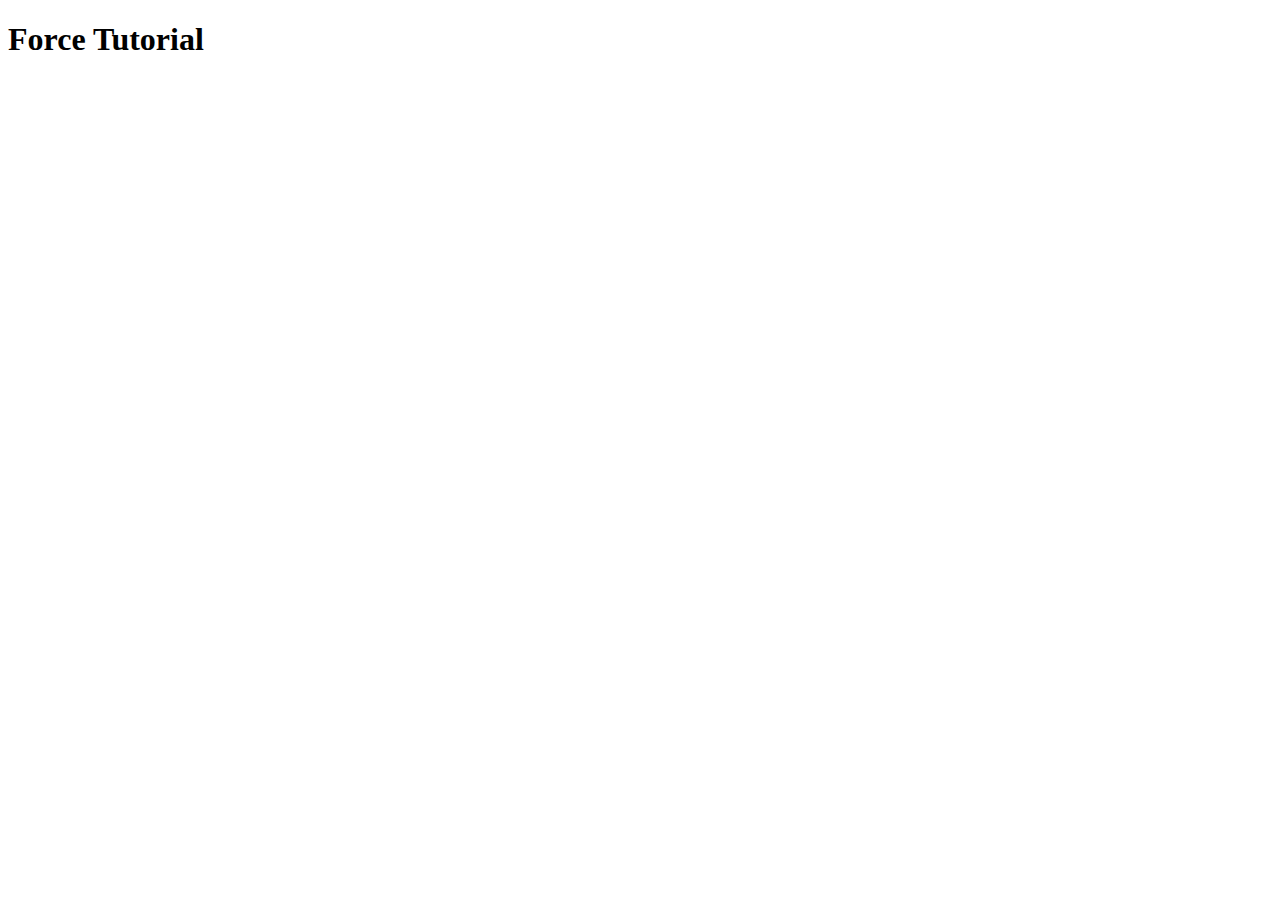
==== simulation/index.html @ 30158556 "d3 tutorial" ====
<!DOCTYPE html>
<html>
  <head>
    <meta charset="utf-8">
    <title>Force Tutorial</title>
  </head>
  <body>
    <h1>Force Tutorial</h1>
    <canvas id="network" width="500" height="500"></canvas>
    <script src="https://d3js.org/d3.v4.min.js"></script>
    <script type="text/javascript">
      var graph = {
        nodes: [
          {
            name: "john",
            age: 36
          },
          {
            name: "alejo",
            age: 23
          },
          {
            name: "juan",
            age: 20
          },
          {
            name: "stephany",
            age: 23
          },
          {
            name: "carlos",
            age: 50
          },
          {
            name: "arnulfo",
            age: 96
          }
        ]
      }
      var canvas = d3.select("#network"),
      //returns the html or dom element
          ctx = canvas.node().getContext("2d"),
          width = canvas.attr("width"),
          height = canvas.attr("height");
    </script>
  </body>
</html>
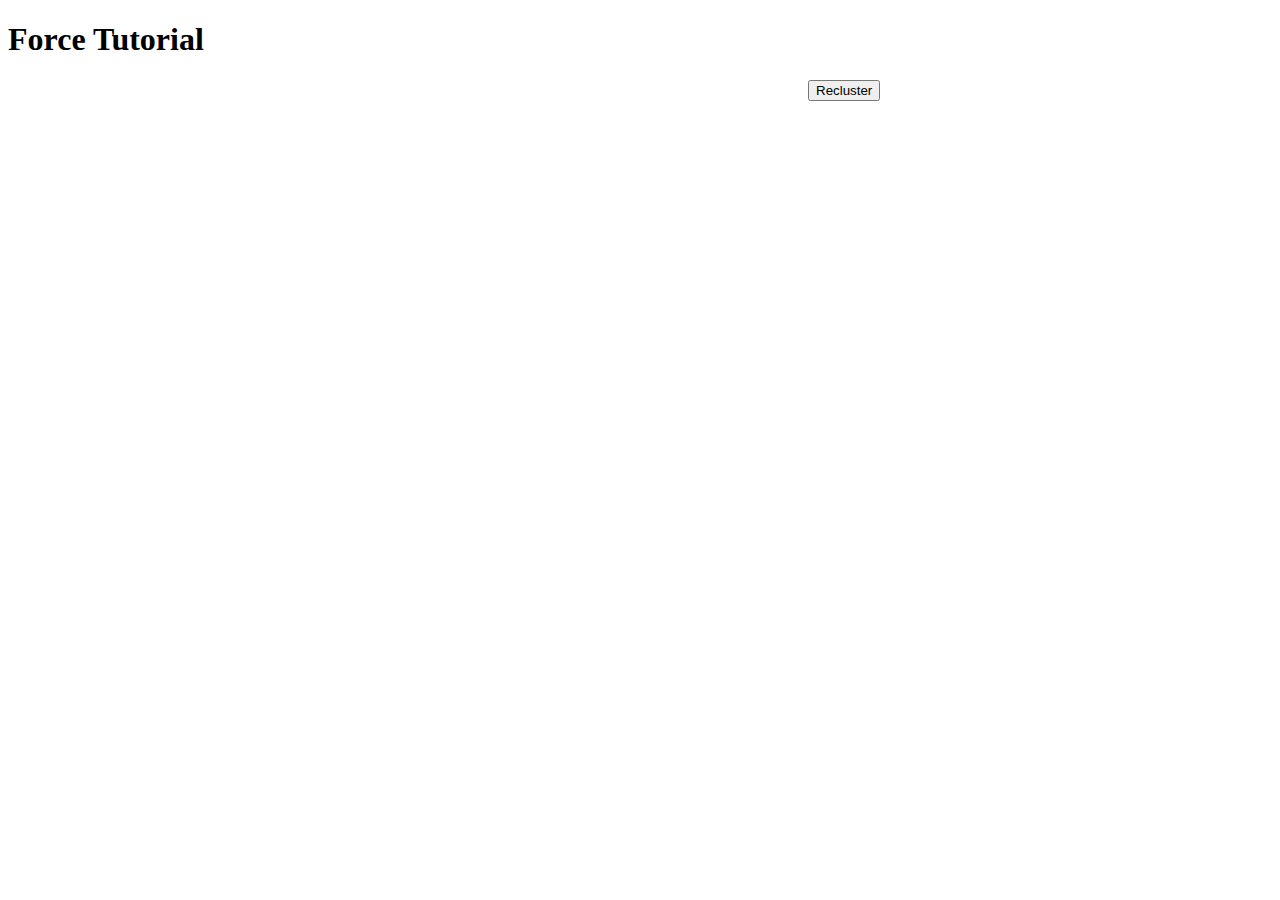
==== commit 107b8285: "simulation done with bugs" ====
--- a/simulation/index.html
+++ b/simulation/index.html
@@ -2,46 +2,324 @@
 <html>
   <head>
     <meta charset="utf-8">
+    <style>
+    #nn {
+      float:left;
+    }
+    #graph {
+      float:left;
+    }
+    </style>
     <title>Force Tutorial</title>
   </head>
   <body>
     <h1>Force Tutorial</h1>
-    <canvas id="network" width="500" height="500"></canvas>
+
+    <button id="recluster">Recluster</button>
+    <div id="nn"></div>
+    <canvas id="graph" width="800" height="800"></canvas>
+
     <script src="https://d3js.org/d3.v4.min.js"></script>
+    <script src="netClustering.js"></script>
+    <script src="forceInABox.js"></script>
+    <script src="NodeNavigator.js"></script>
     <script type="text/javascript">
-      var graph = {
-        nodes: [
-          {
-            name: "john",
-            age: 36
-          },
-          {
-            name: "alejo",
-            age: 23
-          },
-          {
-            name: "juan",
-            age: 20
-          },
-          {
-            name: "stephany",
-            age: 23
-          },
-          {
-            name: "carlos",
-            age: 50
-          },
-          {
-            name: "arnulfo",
-            age: 96
-          }
-        ]
+
+    var canvas = d3.select("#graph").node(),
+      context = canvas.getContext("2d"),
+      width = canvas.width,
+      height = canvas.height,
+      selected = null;
+
+    // var radius = 2;
+    var size = d3.scaleLinear().range([2,5]);
+
+    var color = d3.scaleOrdinal(d3.schemeCategory20);
+
+    var simulation = d3.forceSimulation()
+        .force("link", d3.forceLink()
+          // .strength(0.001)
+          // .distance(10)
+          )
+        .force("charge", d3.forceManyBody().strength(-5))
+        // .force("collide", d3.forceCollide(function (d) { return d.r+1; }).iterations(4))
+        .force("center", d3.forceCenter(width/2, height/2));
+        // .force("x", d3.forceX(width / 2).strength(0.1))
+        // .force("y", d3.forceY(height / 2).strength(0.1));
+
+
+    d3.json("VotacionesSenado2017.json", function(error, graph) {
+      var dicNodes = d3.map();
+      graph.nodes.forEach(function (n) {
+        n.degree = 0;
+        n.visible = true;
+        // n.cluster = -1;
+        n.id = +n.id;
+        dicNodes.set(n.id, n);
+      });
+
+
+      // graph.links = graph.links.filter(function (d) {
+      //   return +d.count_followers_in_query > 1;
+      // });
+      graph.links.forEach(function (e) {
+        // e.count = +e.count;
+        if (dicNodes.has(e.source.id)) {
+          e.source = dicNodes.get(e.source.id);
+        } else {
+          e.source = {
+            id:e.source,
+            name:e.source,
+            degree:0,
+            // cluster: -1,
+            screen_name:e.target,
+            count:1
+          };
+          dicNodes.set(e.source.id, e.source);
+        }
+
+        e.source.degree+=1;
+
+        if (dicNodes.has(e.target.id)) {
+          e.target = dicNodes.get(e.target.id);
+        } else {
+          e.target = {
+            id:e.target,
+            name:e.target,
+            degree:0,
+            // cluster: -1,
+            screen_name:e.target,
+            count:1
+          };
+          dicNodes.set(e.target.id, e.target);
+        }
+
+        e.target.degree+=1;
+      });
+      var minDegree = 2;
+      // var filteredLinks = graph.links.filter(function (e) {
+      //   return e.count_followers_in_query > minDegree;
+      // });
+      var filteredLinks = graph.links;
+      var filteredGraph = {
+        nodes: dicNodes.values(),
+        links: filteredLinks
+      };
+
+      if (error) throw error;
+
+      nodeNavigator.links(filteredGraph.links);
+      nodeNavigator.data(filteredGraph.nodes);
+      nodeNavigator.updateCallback(function (nodes) {
+        update({
+          nodes:nodes,
+          links:graph.links
+        });
+      });
+
+      update(filteredGraph);
+    });
+
+
+    var nodeNavigator = new NodeNavigator(
+      "#nn",
+      height
+    ).id("screen_name");
+
+    nodeNavigator.addSequentialAttrib("degree");
+
+    // nodeNavigator.addSequentialAttrib("friends_count");
+    // nodeNavigator.addSequentialAttrib("favourites_count");
+    // nodeNavigator.addSequentialAttrib("followers_count");
+    // nodeNavigator.addSequentialAttrib("listed_count");
+    // nodeNavigator.addSequentialAttrib("statuses_count");
+    // nodeNavigator.addCategoricalAttrib("utc_offset");
+    nodeNavigator.addCategoricalAttrib("party");
+
+    nodeNavigator.addCategoricalAttrib("cluster", color);
+
+
+    function update(graph) {
+
+      simulation.stop();
+
+      var dVisibleNodes = {};
+      graph.nodes.map(function (n) {
+        return dVisibleNodes[n.id] = true;
+      });
+      var visibleLinks = graph.links.filter(function (d) {
+        return dVisibleNodes[d.source.id]&&
+          dVisibleNodes[d.target.id];
+      });
+      console.log("nodes = " + graph.nodes.length + " links="+visibleLinks.length);
+
+      size.domain(d3.extent(nodeNavigator.getVisible(), function (d) { return d.degree; }));
+
+      graph.nodes.forEach(function (d) {
+        d.r = size(d.degree);
+        // d.visible = true;
+      });
+
+      var clusters = d3.nest()
+        .key(function(d) { return d.cluster; })
+        .entries(nodeNavigator.getVisible())
+        .sort(function(a, b) { return b.values.length - a.values.length; });
+
+      var groupingForce = forceInABox()
+            .links(graph.links)
+            .template("force")
+            .groupBy("cluster")
+            .linkStrengthInterCluster(0.001)
+            .linkStrengthIntraCluster(0.000001)
+            .size([width, height]);
+      simulation
+        // .force("grouping", groupingForce);
+
+      simulation
+          .nodes(nodeNavigator.getVisible())
+          .on("tick", ticked);
+
+      simulation.force("link")
+          // .strength(groupingForce.getLinkStrength)
+          .links(visibleLinks);
+
+
+      d3.select(canvas)
+          .on("mousemove", onHover)
+          .call(d3.drag()
+              .container(canvas)
+              .subject(dragsubject)
+              .on("start", dragstarted)
+              .on("drag", dragged)
+              .on("end", dragended));
+
+      d3.select("#recluster")
+        .on("click", function () {
+          console.log("Clustering");
+          netClustering.cluster(nodeNavigator.getVisible(), visibleLinks);
+          console.log("done");
+          update(graph);
+        });
+
+
+      simulation.alpha(0.7).restart();
+
+      function ticked() {
+        context.clearRect(0, 0, width, height);
+
+        // context.translate(width / 2, height / 2);
+
+        if (simulation.alpha() < 0.05) {
+          context.save();
+          // context.beginPath();
+          // context.strokeStyle = "rgb(10,10,200)";
+          // context.globalAlpha = 0.1;
+          // context.lineWidth = 1.5;
+
+          visibleLinks.forEach(drawLink);
+          // context.stroke();
+          context.restore();
+
+        }
+
+
+        clusters.forEach(function(cluster) {
+          context.beginPath();
+          context.globalAlpha = 1;
+
+          cluster.values.forEach(drawNode);
+          context.fillStyle = color(cluster.key);
+          context.fill();
+          context.beginPath();
+          context.fillStyle = "black";
+          // cluster.values.filter(function (d) { return d.degree > 200; } ).forEach(drawNodeText);
+          context.fill();
+
+          // context.stroke();
+        });
+
+        if (selected) {
+          context.beginPath();
+          context.fillStyle = "black";
+          drawNodeText(selected);
+          context.fill();
+
+        }
+        context.restore();
       }
-      var canvas = d3.select("#network"),
-      //returns the html or dom element
-          ctx = canvas.node().getContext("2d"),
-          width = canvas.attr("width"),
-          height = canvas.attr("height");
+
+      function dragsubject() {
+        return simulation.find(d3.event.x, d3.event.y);
+      }
+    }
+
+    function onHover() {
+      var d = simulation.find(d3.event.x, d3.event.y);
+      selected = d;
+      context.beginPath();
+      context.fillStyle = "black";
+      drawNodeText(selected);
+      context.fill();
+      console.log(d);
+    }
+
+    function dragstarted() {
+      if (!d3.event.active) simulation.alphaTarget(0.3).restart();
+      d3.event.subject.fx = d3.event.subject.x;
+      d3.event.subject.fy = d3.event.subject.y;
+    }
+
+    function dragged() {
+      d3.event.subject.fx = d3.event.x;
+      d3.event.subject.fy = d3.event.y;
+    }
+
+    function dragended() {
+      if (!d3.event.active) simulation.alphaTarget(0);
+      d3.event.subject.fx = null;
+      d3.event.subject.fy = null;
+    }
+
+    function drawLink(d) {
+      context.beginPath();
+      // context.strokeStyle = "rgba(180,180,180,0.01)";
+      context.strokeStyle = color(d.target.cluster);
+      context.globalAlpha=0.1;
+      context.moveTo(d.source.x, d.source.y);
+      context.lineTo(d.target.x, d.target.y);
+      context.stroke();
+    }
+
+
+    function drawNode(d) {
+      context.moveTo(d.x + d.r/2, d.y + d.r/2);
+      context.arc(d.x, d.y, d.r, 0, 2 * Math.PI);
+    }
+
+    function drawNodeText(d) {
+      context.moveTo(d.x + d.r/2, d.y + d.r/2 + 5);
+      context.fillText(d.screen_name, d.x, d.y);
+    }
+
+    // var thumbImg = document.createElement('img');
+
+    // thumbImg.src = 'path_to_image';
+    // thumbImg.onload = function() {
+    //     tmpCtx.save();
+    //     tmpCtx.beginPath();
+    //     tmpCtx.arc(25, 25, 25, 0, Math.PI * 2, true);
+    //     tmpCtx.closePath();
+    //     tmpCtx.clip();
+
+    //     tmpCtx.drawImage(thumbImg, 0, 0, 50, 50);
+
+    //     tmpCtx.beginPath();
+    //     tmpCtx.arc(0, 0, 25, 0, Math.PI * 2, true);
+    //     tmpCtx.clip();
+    //     tmpCtx.closePath();
+    //     tmpCtx.restore();
+    // };
+
     </script>
   </body>
 </html>
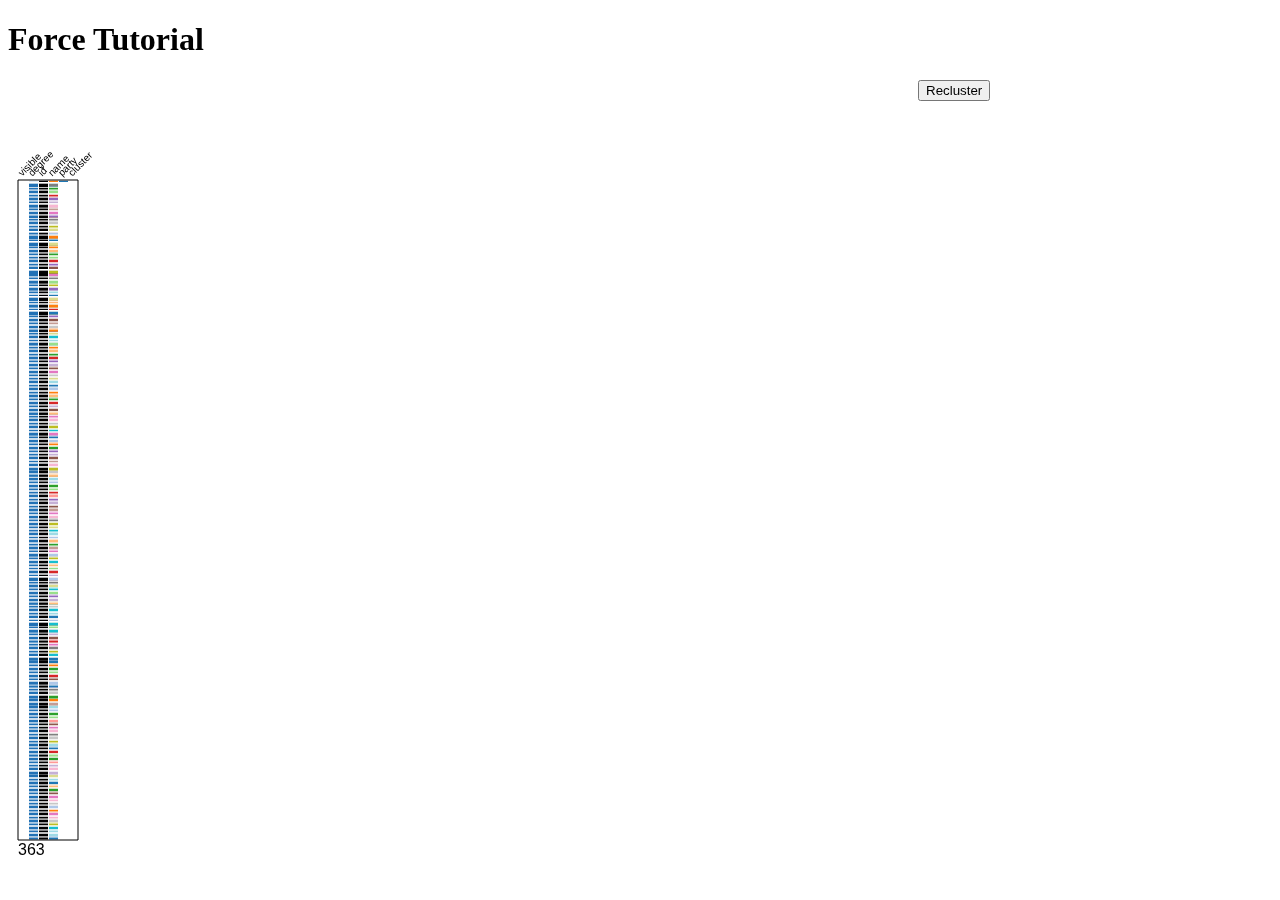
==== commit 7526b8f4: "local d3v4" ====
--- a/simulation/index.html
+++ b/simulation/index.html
@@ -19,7 +19,7 @@
     <div id="nn"></div>
     <canvas id="graph" width="800" height="800"></canvas>
 
-    <script src="https://d3js.org/d3.v4.min.js"></script>
+    <script src="d3.v4.min.js"></script>
     <script src="netClustering.js"></script>
     <script src="forceInABox.js"></script>
     <script src="NodeNavigator.js"></script>
@@ -50,13 +50,14 @@
 
     d3.json("VotacionesSenado2017.json", function(error, graph) {
       var dicNodes = d3.map();
-      graph.nodes.forEach(function (n) {
+      graph.nodes.forEach(function (n, i) {
         n.degree = 0;
         n.visible = true;
         // n.cluster = -1;
         n.id = +n.id;
         dicNodes.set(n.id, n);
       });
+      console.log(dicNodes, "dicNodes");
 
 
       // graph.links = graph.links.filter(function (d) {
@@ -134,6 +135,8 @@
     // nodeNavigator.addSequentialAttrib("listed_count");
     // nodeNavigator.addSequentialAttrib("statuses_count");
     // nodeNavigator.addCategoricalAttrib("utc_offset");
+    nodeNavigator.addSequentialAttrib("id")
+    nodeNavigator.addCategoricalAttrib("name");
     nodeNavigator.addCategoricalAttrib("party");
 
     nodeNavigator.addCategoricalAttrib("cluster", color);
@@ -196,6 +199,11 @@
       d3.select("#recluster")
         .on("click", function () {
           console.log("Clustering");
+          console.log(visibleLinks);
+          var noUndefLinks = visibleLinks.map(d=> {
+            if(d.source && d.target)
+              return d;
+          });
           netClustering.cluster(nodeNavigator.getVisible(), visibleLinks);
           console.log("done");
           update(graph);
@@ -226,7 +234,7 @@
         clusters.forEach(function(cluster) {
           context.beginPath();
           context.globalAlpha = 1;
-
+          console.log("forEach cluster");
           cluster.values.forEach(drawNode);
           context.fillStyle = color(cluster.key);
           context.fill();
@@ -258,9 +266,9 @@
       selected = d;
       context.beginPath();
       context.fillStyle = "black";
+      console.log(selected, "selected");
       drawNodeText(selected);
       context.fill();
-      console.log(d);
     }
 
     function dragstarted() {
@@ -292,11 +300,15 @@
 
 
     function drawNode(d) {
-      context.moveTo(d.x + d.r/2, d.y + d.r/2);
-      context.arc(d.x, d.y, d.r, 0, 2 * Math.PI);
+      // console.log(d, "d of drawNode");
+      if (d){
+        context.moveTo(d.x + d.r/2, d.y + d.r/2);
+        context.arc(d.x, d.y, d.r, 0, 2 * Math.PI);
+      }
     }
 
     function drawNodeText(d) {
+      console.log(d, "d");
       context.moveTo(d.x + d.r/2, d.y + d.r/2 + 5);
       context.fillText(d.screen_name, d.x, d.y);
     }
